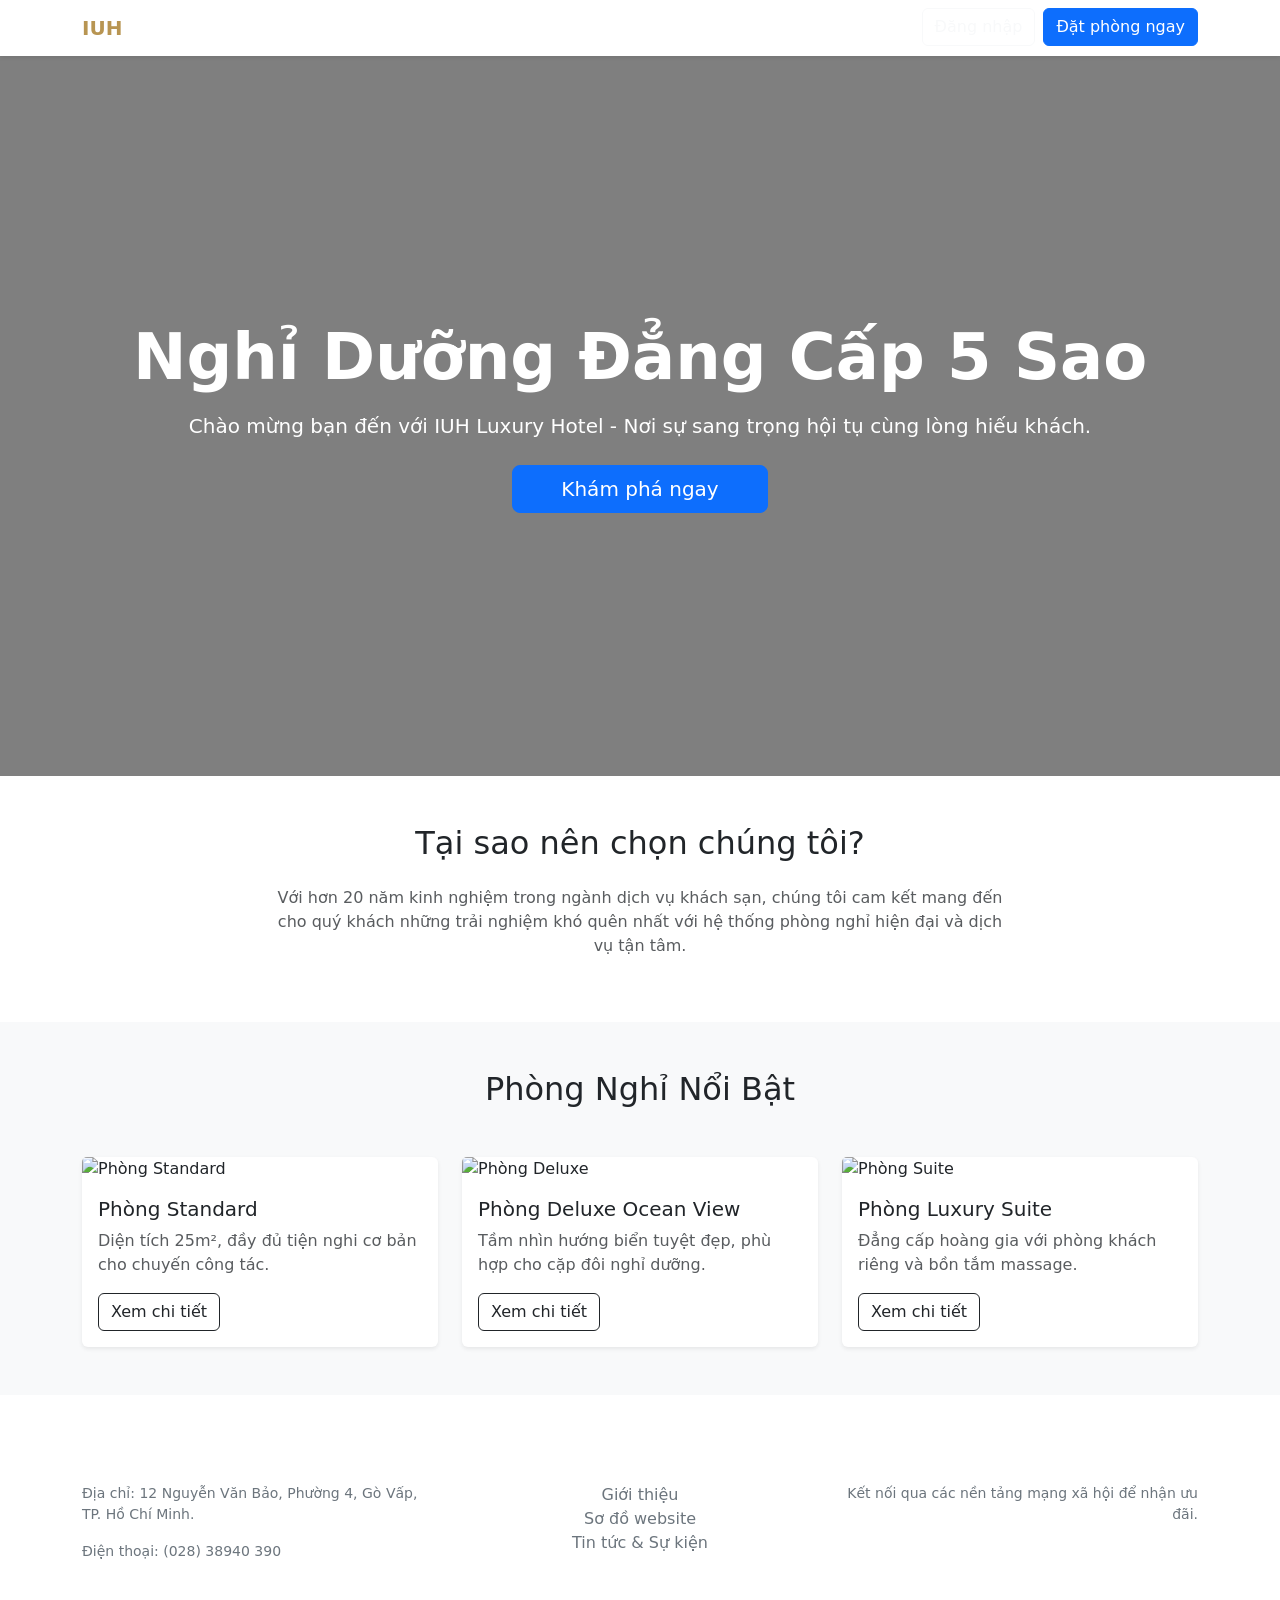
==== html/index.html @ 3d8f7a1f "Add files via upload" ====
<!DOCTYPE html>
<html lang="vi">
<head>
    <meta charset="UTF-8">
    <meta name="viewport" content="width=device-width, initial-scale=1.0">
    <meta name="description" content="Website giới thiệu khách sạn IUH Luxury - Trải nghiệm nghỉ dưỡng 5 sao">
    <meta name="author" content="Nhóm Sinh Viên IUH">
    <title>Trang chủ | Khách sạn IUH Luxury</title>

    <link rel="stylesheet" href="../css/bootstrap.min.css">
    <link rel="stylesheet" href="../css/style.css">
    
    <style>
        /* CSS bổ sung nhanh cho trang chủ */
        .hero-section {
            background: linear-gradient(rgba(0,0,0,0.5), rgba(0,0,0,0.5)), url('images/hero-bg.jpg');
            background-size: cover;
            background-position: center;
            height: 80vh;
            display: flex;
            align-items: center;
            justify-content: center;
            color: white;
            text-align: center;
        }
        .feature-icon {
            font-size: 3rem;
            color: var(--hotel-gold);
            margin-bottom: 1rem;
        }
    </style>
</head>
<body>

    <nav class="navbar navbar-expand-lg navbar-dark sticky-top shadow-sm">
        <div class="container">
            <a class="navbar-brand fw-bold" href="index.html">
                <span style="color: #b89552;">IUH</span> LUXURY
            </a>
            <button class="navbar-toggler" type="button" data-bs-toggle="collapse" data-bs-target="#mainMenu">
                <span class="navbar-toggler-icon"></span>
            </button>
            <div class="collapse navbar-collapse" id="mainMenu">
                <ul class="navbar-nav ms-auto">
                    <li class="nav-item"><a class="nav-link active" href="index.html">Trang chủ</a></li>
                    <li class="nav-item"><a class="nav-link" href="gioi-thieu.html">Giới thiệu</a></li>
                    <li class="nav-item dropdown">
                        <a class="nav-link dropdown-toggle" href="#" id="roomDropdown" data-bs-toggle="dropdown">Loại phòng</a>
                        <ul class="dropdown-menu">
                            <li><a class="dropdown-item" href="danh-sach-phong.html">Tất cả phòng</a></li>
                            <li><hr class="dropdown-divider"></li>
                            <li><a class="dropdown-item" href="chi-tiet-phong-standard.html">Phòng Standard</a></li>
                            <li><a class="dropdown-item" href="chi-tiet-phong-deluxe.html">Phòng Deluxe</a></li>
                        </ul>
                    </li>
                    <li class="nav-item"><a class="nav-link" href="co-so-vat-chat.html">Cơ sở vật chất</a></li>
                    <li class="nav-item"><a class="nav-link" href="sitemap.html">Sitemap</a></li>
                    <li class="nav-item ms-lg-3">
                        <a class="btn btn-outline-light" href="dang-nhap.html">Đăng nhập</a>
                    </li>
                    <li class="nav-item ms-lg-2">
                        <a class="btn btn-primary" href="dat-phong.html">Đặt phòng ngay</a>
                    </li>
                </ul>
            </div>
        </div>
    </nav>

    <header class="hero-section">
        <div class="container">
            <h1 class="display-3 fw-bold mb-3">Nghỉ Dưỡng Đẳng Cấp 5 Sao</h1>
            <p class="lead mb-4">Chào mừng bạn đến với IUH Luxury Hotel - Nơi sự sang trọng hội tụ cùng lòng hiếu khách.</p>
            <a href="danh-sach-phong.html" class="btn btn-primary btn-lg px-5">Khám phá ngay</a>
        </div>
    </header>

    <section class="py-5">
        <div class="container text-center">
            <div class="row justify-content-center">
                <div class="col-md-8">
                    <h2 class="mb-4">Tại sao nên chọn chúng tôi?</h2>
                    <p class="text-muted">Với hơn 20 năm kinh nghiệm trong ngành dịch vụ khách sạn, chúng tôi cam kết mang đến cho quý khách những trải nghiệm khó quên nhất với hệ thống phòng nghỉ hiện đại và dịch vụ tận tâm.</p>
                </div>
            </div>
        </div>
    </section>

    <section class="py-5 bg-light">
        <div class="container">
            <h2 class="text-center mb-5">Phòng Nghỉ Nổi Bật</h2>
            <div class="row g-4">
                <div class="col-md-4">
                    <div class="card h-100 border-0 shadow-sm">
                        <img src="images/room-1.jpg" class="card-img-top" alt="Phòng Standard">
                        <div class="card-body">
                            <h5 class="card-title">Phòng Standard</h5>
                            <p class="card-text text-muted">Diện tích 25m², đầy đủ tiện nghi cơ bản cho chuyến công tác.</p>
                            <a href="chi-tiet-phong-standard.html" class="btn btn-outline-dark">Xem chi tiết</a>
                        </div>
                    </div>
                </div>
                <div class="col-md-4">
                    <div class="card h-100 border-0 shadow-sm">
                        <img src="images/room-2.jpg" class="card-img-top" alt="Phòng Deluxe">
                        <div class="card-body">
                            <h5 class="card-title">Phòng Deluxe Ocean View</h5>
                            <p class="card-text text-muted">Tầm nhìn hướng biển tuyệt đẹp, phù hợp cho cặp đôi nghỉ dưỡng.</p>
                            <a href="chi-tiet-phong-deluxe.html" class="btn btn-outline-dark">Xem chi tiết</a>
                        </div>
                    </div>
                </div>
                <div class="col-md-4">
                    <div class="card h-100 border-0 shadow-sm">
                        <img src="images/room-3.jpg" class="card-img-top" alt="Phòng Suite">
                        <div class="card-body">
                            <h5 class="card-title">Phòng Luxury Suite</h5>
                            <p class="card-text text-muted">Đẳng cấp hoàng gia với phòng khách riêng và bồn tắm massage.</p>
                            <a href="#" class="btn btn-outline-dark">Xem chi tiết</a>
                        </div>
                    </div>
                </div>
            </div>
        </div>
    </section>

    <footer class="text-white py-5">
        <div class="container">
            <div class="row">
                <div class="col-md-4 mb-4">
                    <h5 class="mb-3">IUH LUXURY HOTEL</h5>
                    <p class="small text-secondary">Địa chỉ: 12 Nguyễn Văn Bảo, Phường 4, Gò Vấp, TP. Hồ Chí Minh.</p>
                    <p class="small text-secondary">Điện thoại: (028) 38940 390</p>
                </div>
                <div class="col-md-4 mb-4 text-center">
                    <h5 class="mb-3">Liên kết nhanh</h5>
                    <ul class="list-unstyled">
                        <li><a href="gioi-thieu.html" class="text-secondary text-decoration-none">Giới thiệu</a></li>
                        <li><a href="sitemap.html" class="text-secondary text-decoration-none">Sơ đồ website</a></li>
                        <li><a href="tin-tuc.html" class="text-secondary text-decoration-none">Tin tức & Sự kiện</a></li>
                    </ul>
                </div>
                <div class="col-md-4 mb-4 text-end">
                    <h5 class="mb-3">Theo dõi chúng tôi</h5>
                    <p class="small text-secondary">Kết nối qua các nền tảng mạng xã hội để nhận ưu đãi.</p>
                </div>
            </div>
            <hr class="bg-secondary">
            <div class="text-center mt-3">
                <p class="small mb-0">&copy; 2026 - Nhóm sinh viên thực hiện - Bài tập lớn Lập trình Web - IUH</p>
            </div>
        </div>
    </footer>

    <script src="../js/jquery.min.js"></script>
    <script src="../js/bootstrap.bundle.min.js"></script>
    <script src="../js/main.js"></script>
</body>
</html>
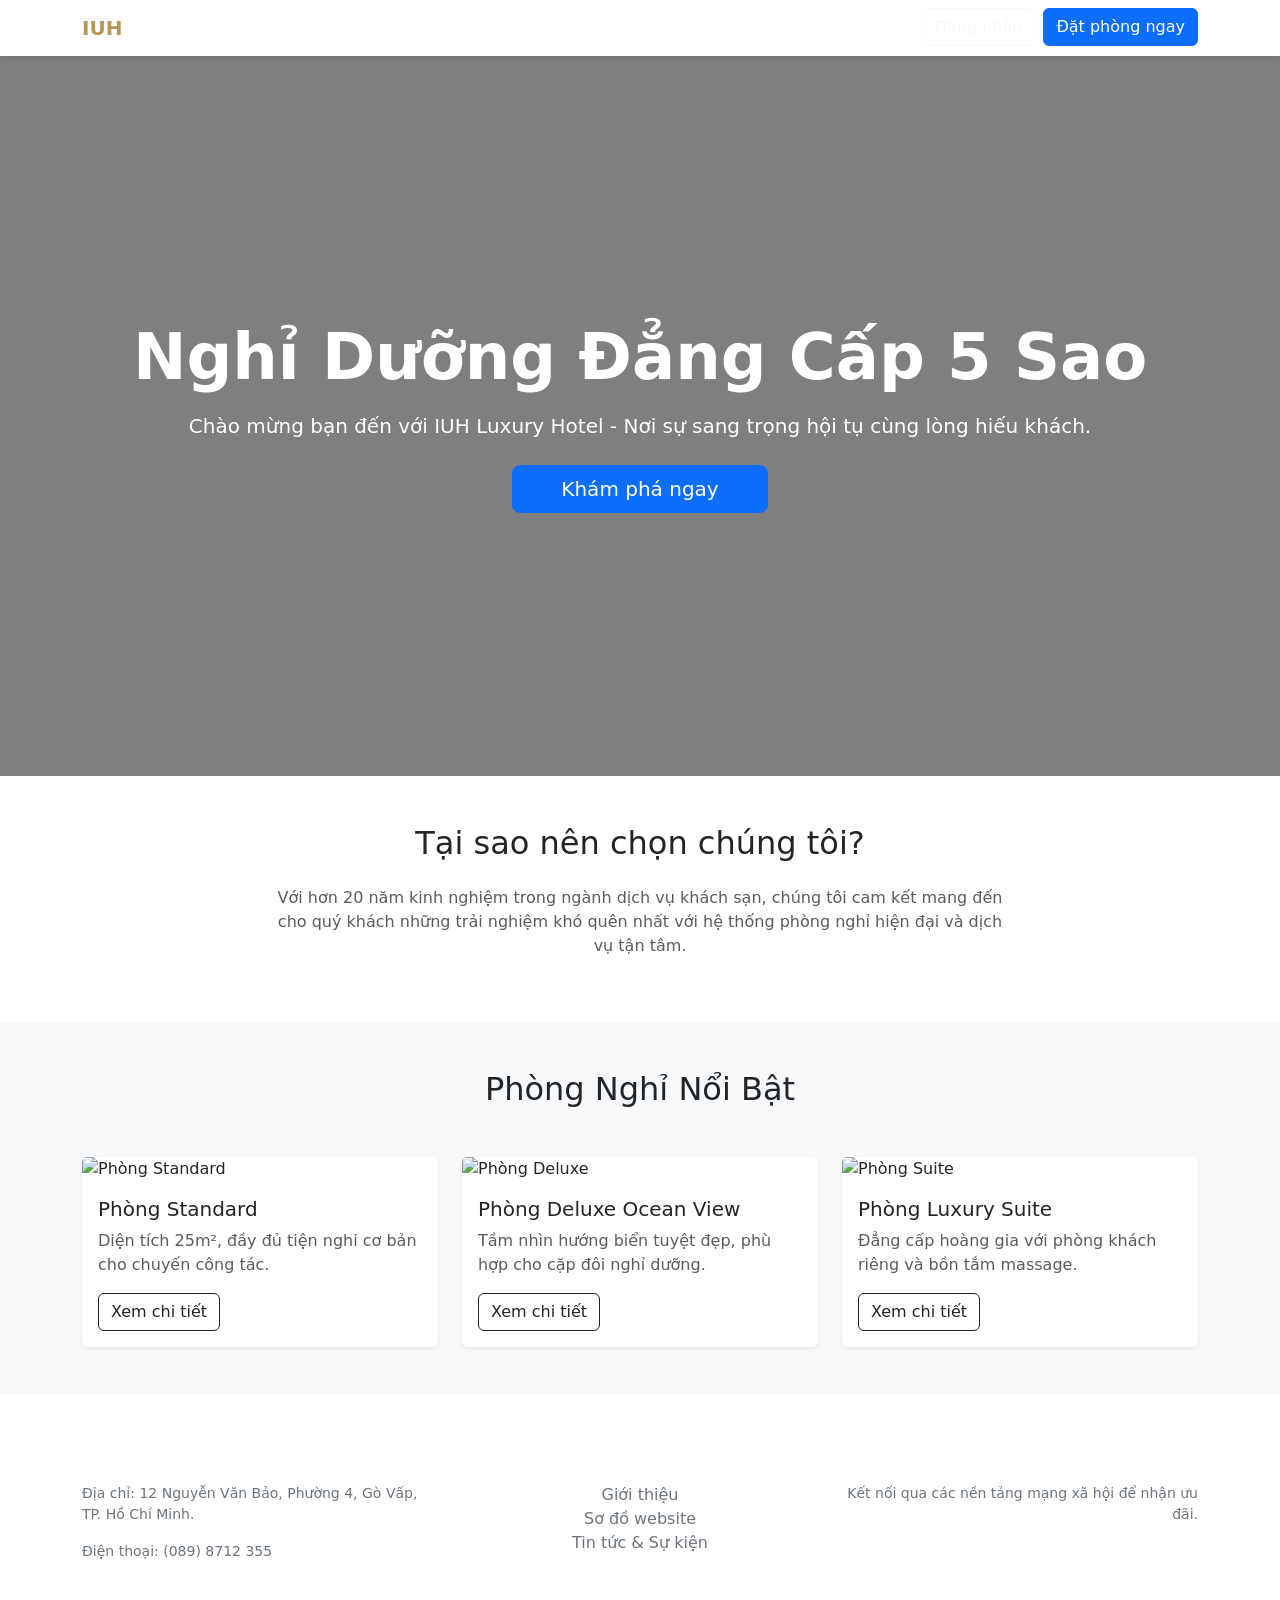
==== commit c8189b86: "fix" ====
--- a/html/index.html
+++ b/html/index.html
@@ -11,7 +11,7 @@
     <link rel="stylesheet" href="../css/style.css">
     
     <style>
-        /* CSS bổ sung nhanh cho trang chủ */
+        
         .hero-section {
             background: linear-gradient(rgba(0,0,0,0.5), rgba(0,0,0,0.5)), url('images/hero-bg.jpg');
             background-size: cover;
@@ -129,7 +129,7 @@
                 <div class="col-md-4 mb-4">
                     <h5 class="mb-3">IUH LUXURY HOTEL</h5>
                     <p class="small text-secondary">Địa chỉ: 12 Nguyễn Văn Bảo, Phường 4, Gò Vấp, TP. Hồ Chí Minh.</p>
-                    <p class="small text-secondary">Điện thoại: (028) 38940 390</p>
+                    <p class="small text-secondary">Điện thoại: (089) 8712 355</p>
                 </div>
                 <div class="col-md-4 mb-4 text-center">
                     <h5 class="mb-3">Liên kết nhanh</h5>
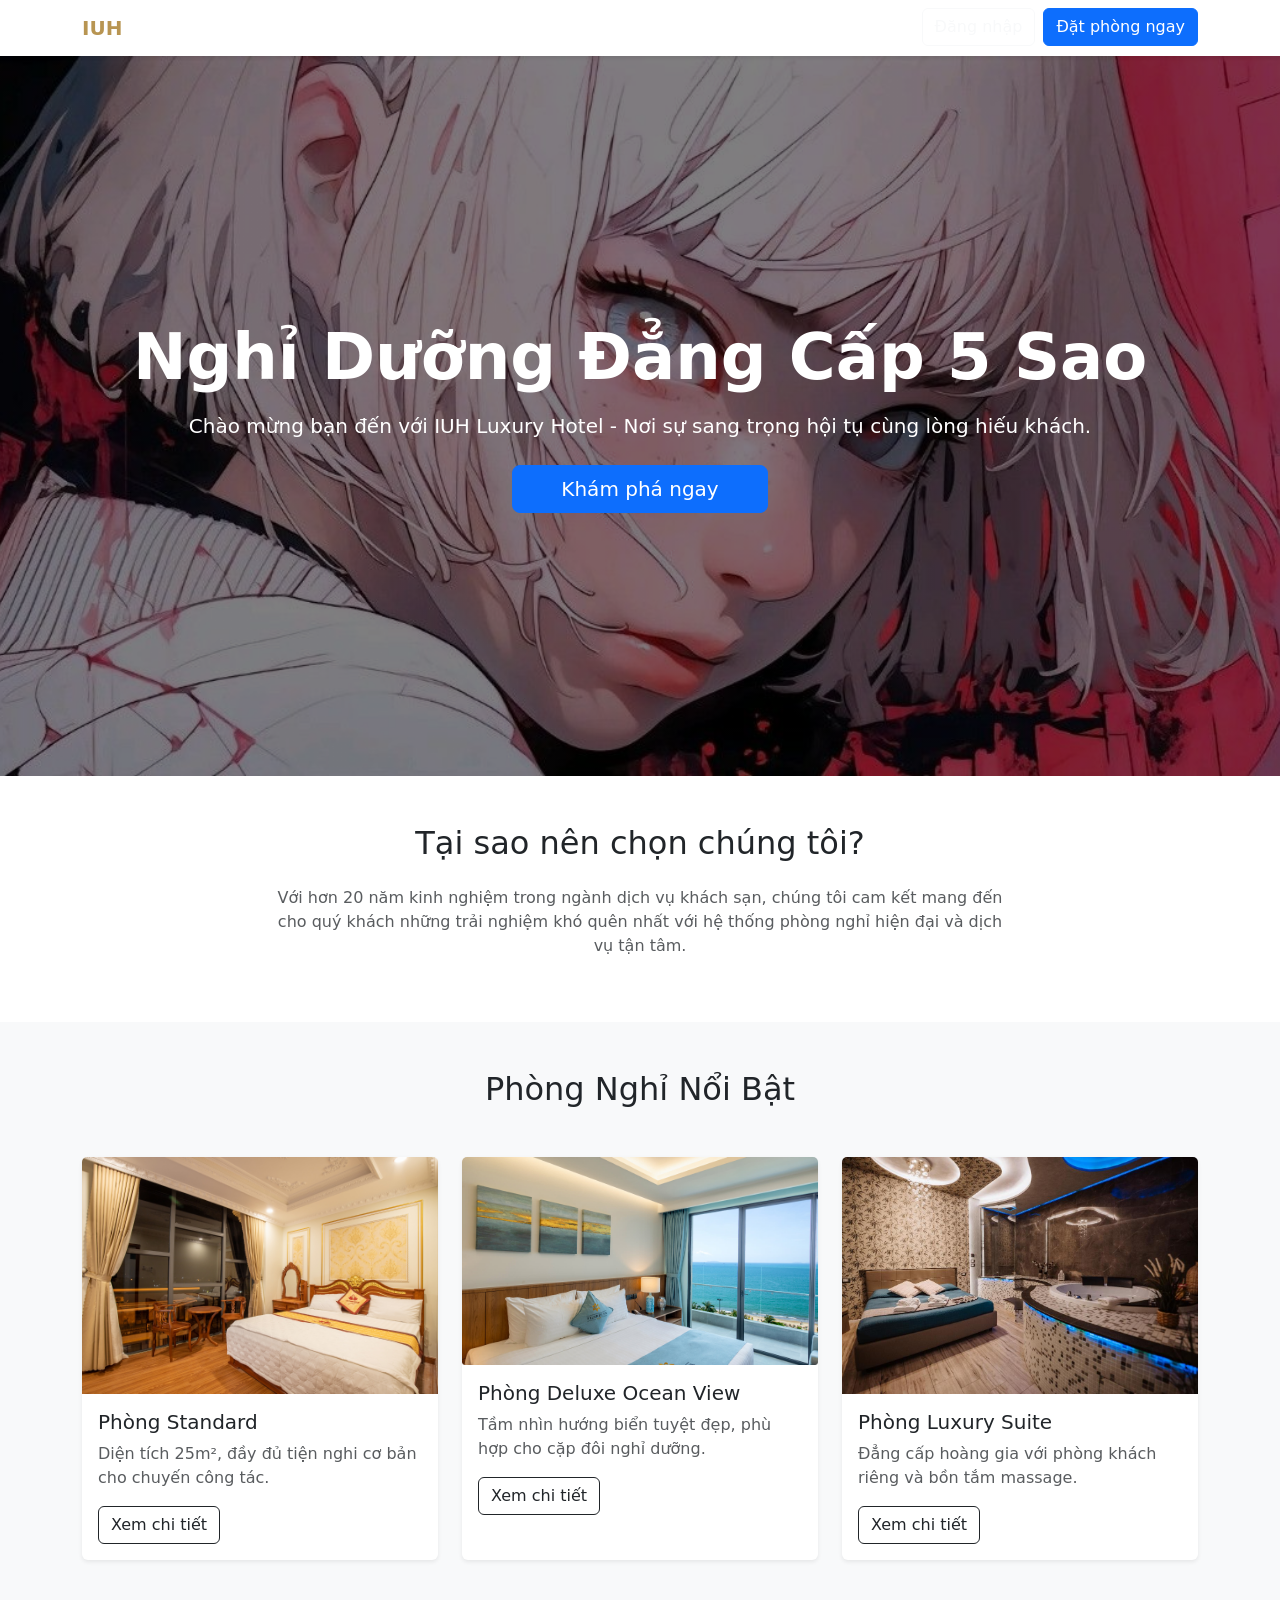
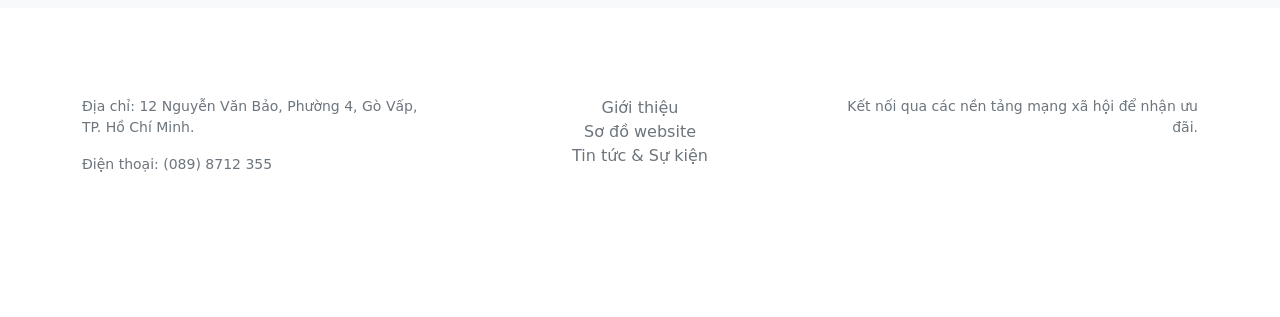
==== commit 0d4ff1cc: "fix" ====
--- a/html/index.html
+++ b/html/index.html
@@ -8,19 +8,19 @@
     <title>Trang chủ | Khách sạn IUH Luxury</title>
 
     <link rel="stylesheet" href="../css/bootstrap.min.css">
-    <link rel="stylesheet" href="../css/style.css">
+    <!-- <link rel="stylesheet" href="../css/style.css"> -->
     
     <style>
         
         .hero-section {
-            background: linear-gradient(rgba(0,0,0,0.5), rgba(0,0,0,0.5)), url('images/hero-bg.jpg');
+            background: linear-gradient(rgba(0,0,0,0.5), rgba(0,0,0,0.5)), url('../images/hero-bg.jpg');
             background-size: cover;
             background-position: center;
             height: 80vh;
             display: flex;
             align-items: center;
             justify-content: center;
-            color: white;
+            color: rgb(255, 255, 255);
             text-align: center;
         }
         .feature-icon {
@@ -32,7 +32,10 @@
 </head>
 <body>
 
-    <nav class="navbar navbar-expand-lg navbar-dark sticky-top shadow-sm">
+    <!-- <nav class="navbar navbar-expand navbar-dark sticky-top shadow-sm"> -->
+    <!-- <nav class="navbar navbar-expand navbar-dark sticky-top shadow-sm" style="background-color: #45b2ff;"> -->
+    <nav class="navbar navbar-expand-lg navbar-dark sticky-top shadow-sm">   
+
         <div class="container">
             <a class="navbar-brand fw-bold" href="index.html">
                 <span style="color: #b89552;">IUH</span> LUXURY
@@ -91,7 +94,7 @@
             <div class="row g-4">
                 <div class="col-md-4">
                     <div class="card h-100 border-0 shadow-sm">
-                        <img src="images/room-1.jpg" class="card-img-top" alt="Phòng Standard">
+                        <img src="../images/room-1.jpg" class="card-img-top" alt="Phòng Standard">
                         <div class="card-body">
                             <h5 class="card-title">Phòng Standard</h5>
                             <p class="card-text text-muted">Diện tích 25m², đầy đủ tiện nghi cơ bản cho chuyến công tác.</p>
@@ -101,7 +104,7 @@
                 </div>
                 <div class="col-md-4">
                     <div class="card h-100 border-0 shadow-sm">
-                        <img src="images/room-2.jpg" class="card-img-top" alt="Phòng Deluxe">
+                        <img src="../images/room-2.jpg" class="card-img-top" alt="Phòng Deluxe">
                         <div class="card-body">
                             <h5 class="card-title">Phòng Deluxe Ocean View</h5>
                             <p class="card-text text-muted">Tầm nhìn hướng biển tuyệt đẹp, phù hợp cho cặp đôi nghỉ dưỡng.</p>
@@ -111,7 +114,7 @@
                 </div>
                 <div class="col-md-4">
                     <div class="card h-100 border-0 shadow-sm">
-                        <img src="images/room-3.jpg" class="card-img-top" alt="Phòng Suite">
+                        <img src="../images/room-3.jpg" class="card-img-top" alt="Phòng Suite">
                         <div class="card-body">
                             <h5 class="card-title">Phòng Luxury Suite</h5>
                             <p class="card-text text-muted">Đẳng cấp hoàng gia với phòng khách riêng và bồn tắm massage.</p>
--- a/css/style.css
+++ b/css/style.css
@@ -0,0 +1,134 @@
+:root {
+    --hotel-gold: #3d91ff;      
+    --hotel-gold-hover: #3d91ff; 
+    --hotel-dark: #173a5a;       
+    --hotel-bg-light: #f8f9fa;   
+}
+
+/* 2. THIẾT LẬP CHUNG (Cơ bản) */
+body {
+    font-family: 'Segoe UI', Tahoma, Geneva, Verdana, sans-serif;
+    background-color: var(--hotel-bg-light);
+    color: #333;
+}
+
+
+.text-justify {
+    text-align: justify;
+}
+
+/* 3. THANH ĐIỀU HƯỚNG (HEADER / NAVBAR) */
+.navbar {
+    background-color: var(--hotel-dark) !important;
+    border-bottom: 3px solid var(--hotel-gold); 
+
+.navbar-brand {
+    letter-spacing: 1px;
+}
+
+.nav-link {
+    font-weight: 500;
+    text-transform: uppercase;
+    font-size: 0.9rem;
+    letter-spacing: 0.5px;
+    transition: color 0.3s ease;
+}
+
+
+.navbar-dark .navbar-nav .nav-link:hover,
+.navbar-dark .navbar-nav .nav-link.active {
+    color: var(--hotel-gold) !important;
+}
+
+
+.btn-primary {
+    background-color: var(--hotel-gold) !important;
+    border-color: var(--hotel-gold) !important;
+    color: #fff !important;
+    transition: all 0.3s ease;
+}
+
+.btn-primary:hover, .btn-primary:focus {
+    background-color: var(--hotel-gold-hover) !important;
+    border-color: var(--hotel-gold-hover) !important;
+    transform: translateY(-2px); /* Hiệu ứng nảy lên nhẹ */
+    box-shadow: 0 4px 8px rgba(184, 149, 82, 0.4) !important;
+}
+
+
+.btn-outline-dark {
+    border-color: var(--hotel-dark);
+    color: var(--hotel-dark);
+}
+
+.btn-outline-dark:hover {
+    background-color: var(--hotel-dark);
+    color: #fff;
+}
+
+
+.card {
+    border-radius: 8px;
+    overflow: hidden; 
+    transition: all 0.3s ease;
+}
+
+.card:hover, .news-card:hover {
+    box-shadow: 0 15px 30px rgba(0,0,0,0.1) !important;
+    transform: translateY(-8px);
+    cursor: pointer;
+}
+
+.facility-img {
+    transition: transform 0.4s ease;
+    border-radius: 8px;
+}
+
+.facility-img:hover {
+    transform: scale(1.03);
+}
+
+.pagination .page-link {
+    color: var(--hotel-dark);
+    border: 1px solid #dee2e6;
+}
+
+.pagination .page-item.active .page-link {
+    background-color: var(--hotel-gold);
+    border-color: var(--hotel-gold);
+    color: #fff;
+}
+
+.pagination .page-link:hover {
+    background-color: var(--hotel-gold-hover);
+    color: #fff;
+}
+
+/* 7. CHÂN TRANG (FOOTER) */
+footer {
+    background-color: var(--hotel-dark);
+    color: #d1d1d1;
+    border-top: 4px solid var(--hotel-gold);
+}
+
+footer a {
+    transition: color 0.3s ease;
+}
+
+footer a:hover {
+    color: var(--hotel-gold) !important;
+    text-decoration: underline !important;
+}
+
+/* 8. TÙY CHỈNH RESPONSIVE (Dành cho điện thoại di động) */
+@media (max-width: 768px) {
+    .display-3, .display-4 {
+        font-size: 2.5rem; 
+    }
+    .hero-section {
+        height: 60vh !important; 
+    }
+    .card:hover {
+        transform: none; 
+    }
+}
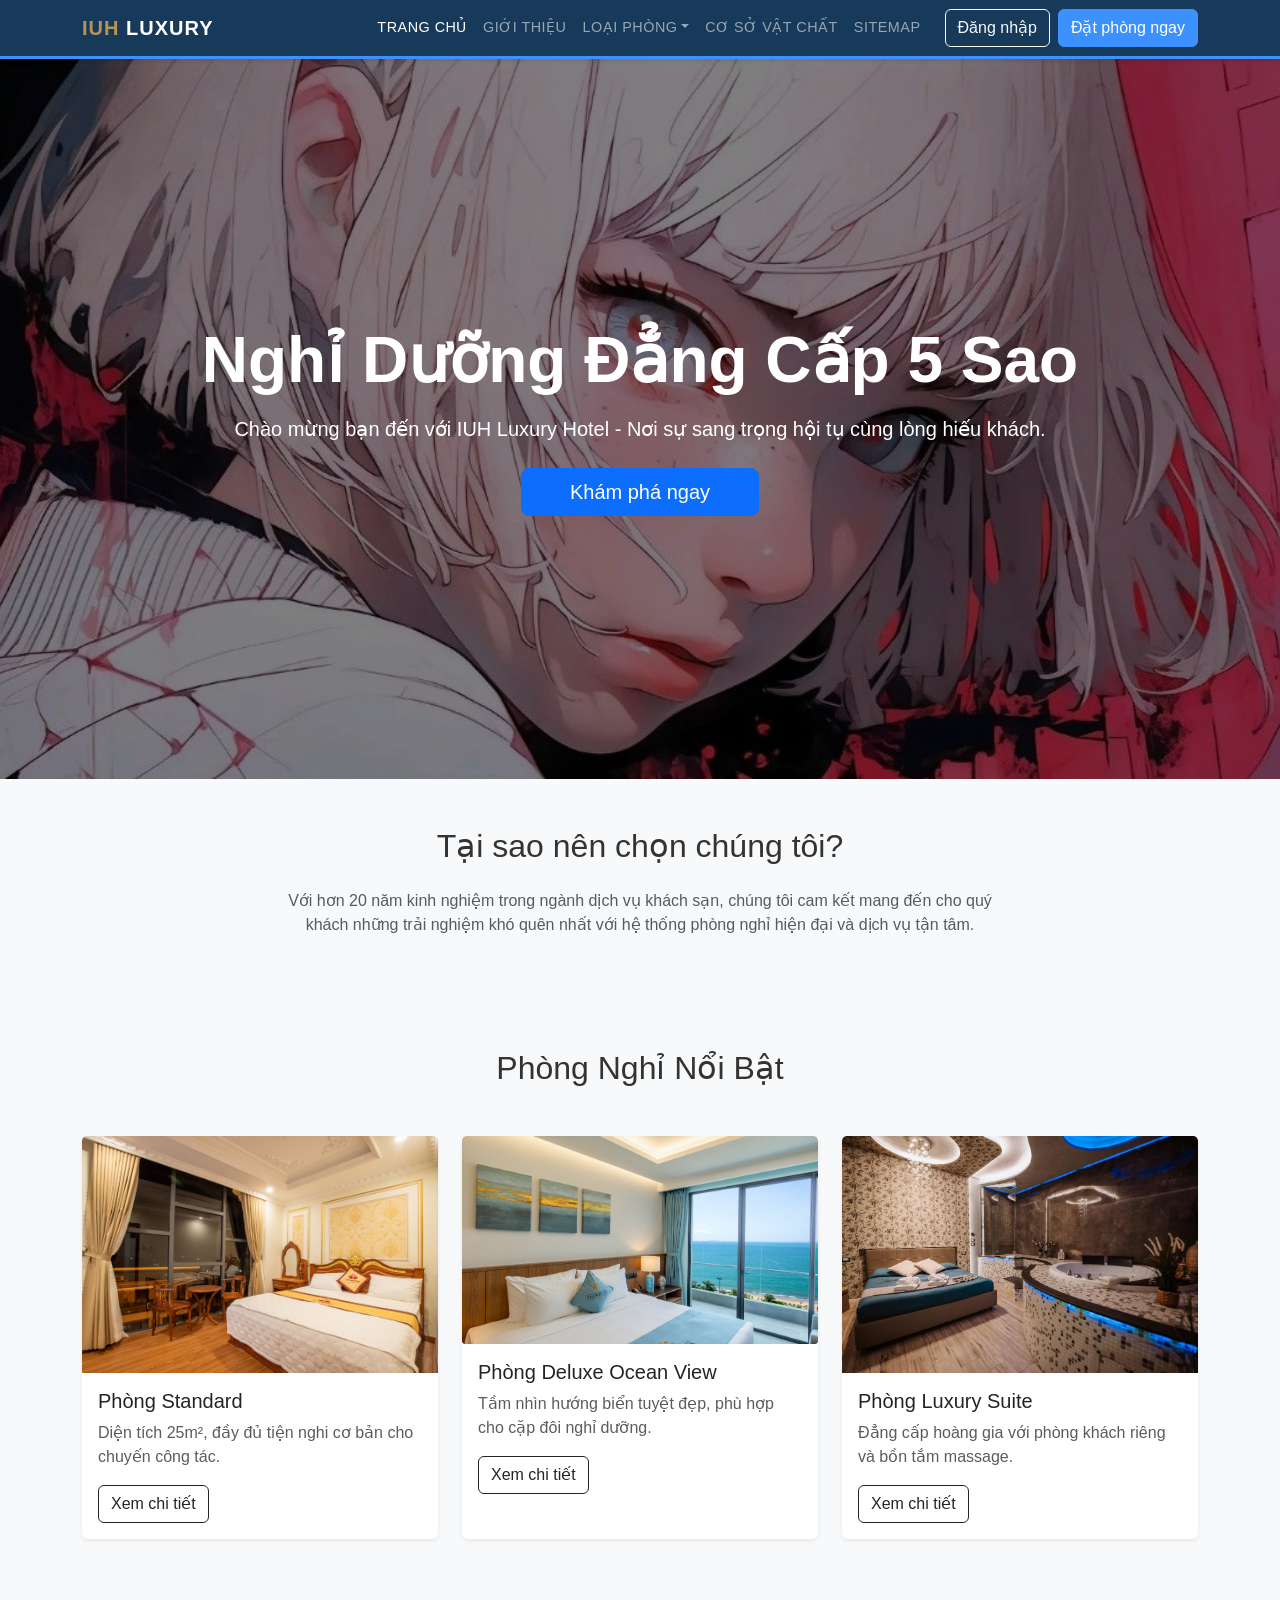
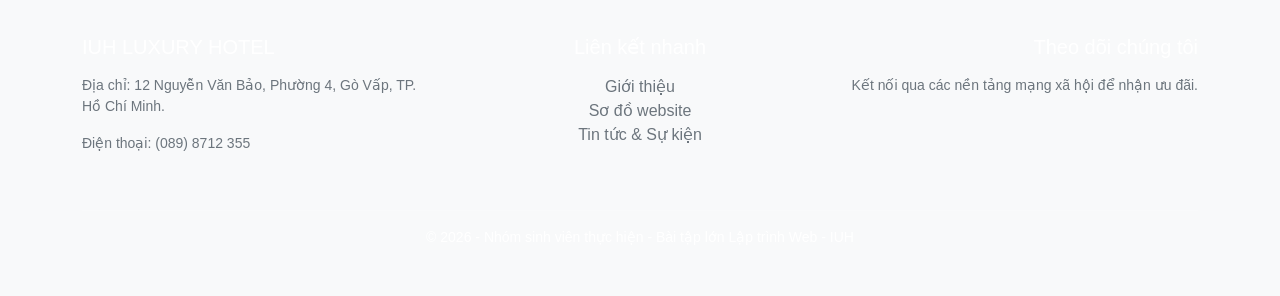
==== commit 646fe8f7: "fix" ====
--- a/html/index.html
+++ b/html/index.html
@@ -8,7 +8,7 @@
     <title>Trang chủ | Khách sạn IUH Luxury</title>
 
     <link rel="stylesheet" href="../css/bootstrap.min.css">
-    <!-- <link rel="stylesheet" href="../css/style.css"> -->
+    <link rel="stylesheet" href="../css/style.css">
     
     <style>
         
@@ -32,9 +32,8 @@
 </head>
 <body>
 
-    <!-- <nav class="navbar navbar-expand navbar-dark sticky-top shadow-sm"> -->
-    <!-- <nav class="navbar navbar-expand navbar-dark sticky-top shadow-sm" style="background-color: #45b2ff;"> -->
-    <nav class="navbar navbar-expand-lg navbar-dark sticky-top shadow-sm">   
+    <!-- <nav class="navbar navbar-expand-lg navbar-dark sticky-top shadow-sm">    -->
+    <nav class="navbar navbar-expand navbar-dark sticky-top shadow-sm" style="background-color: #45b2ff;">
 
         <div class="container">
             <a class="navbar-brand fw-bold" href="index.html">
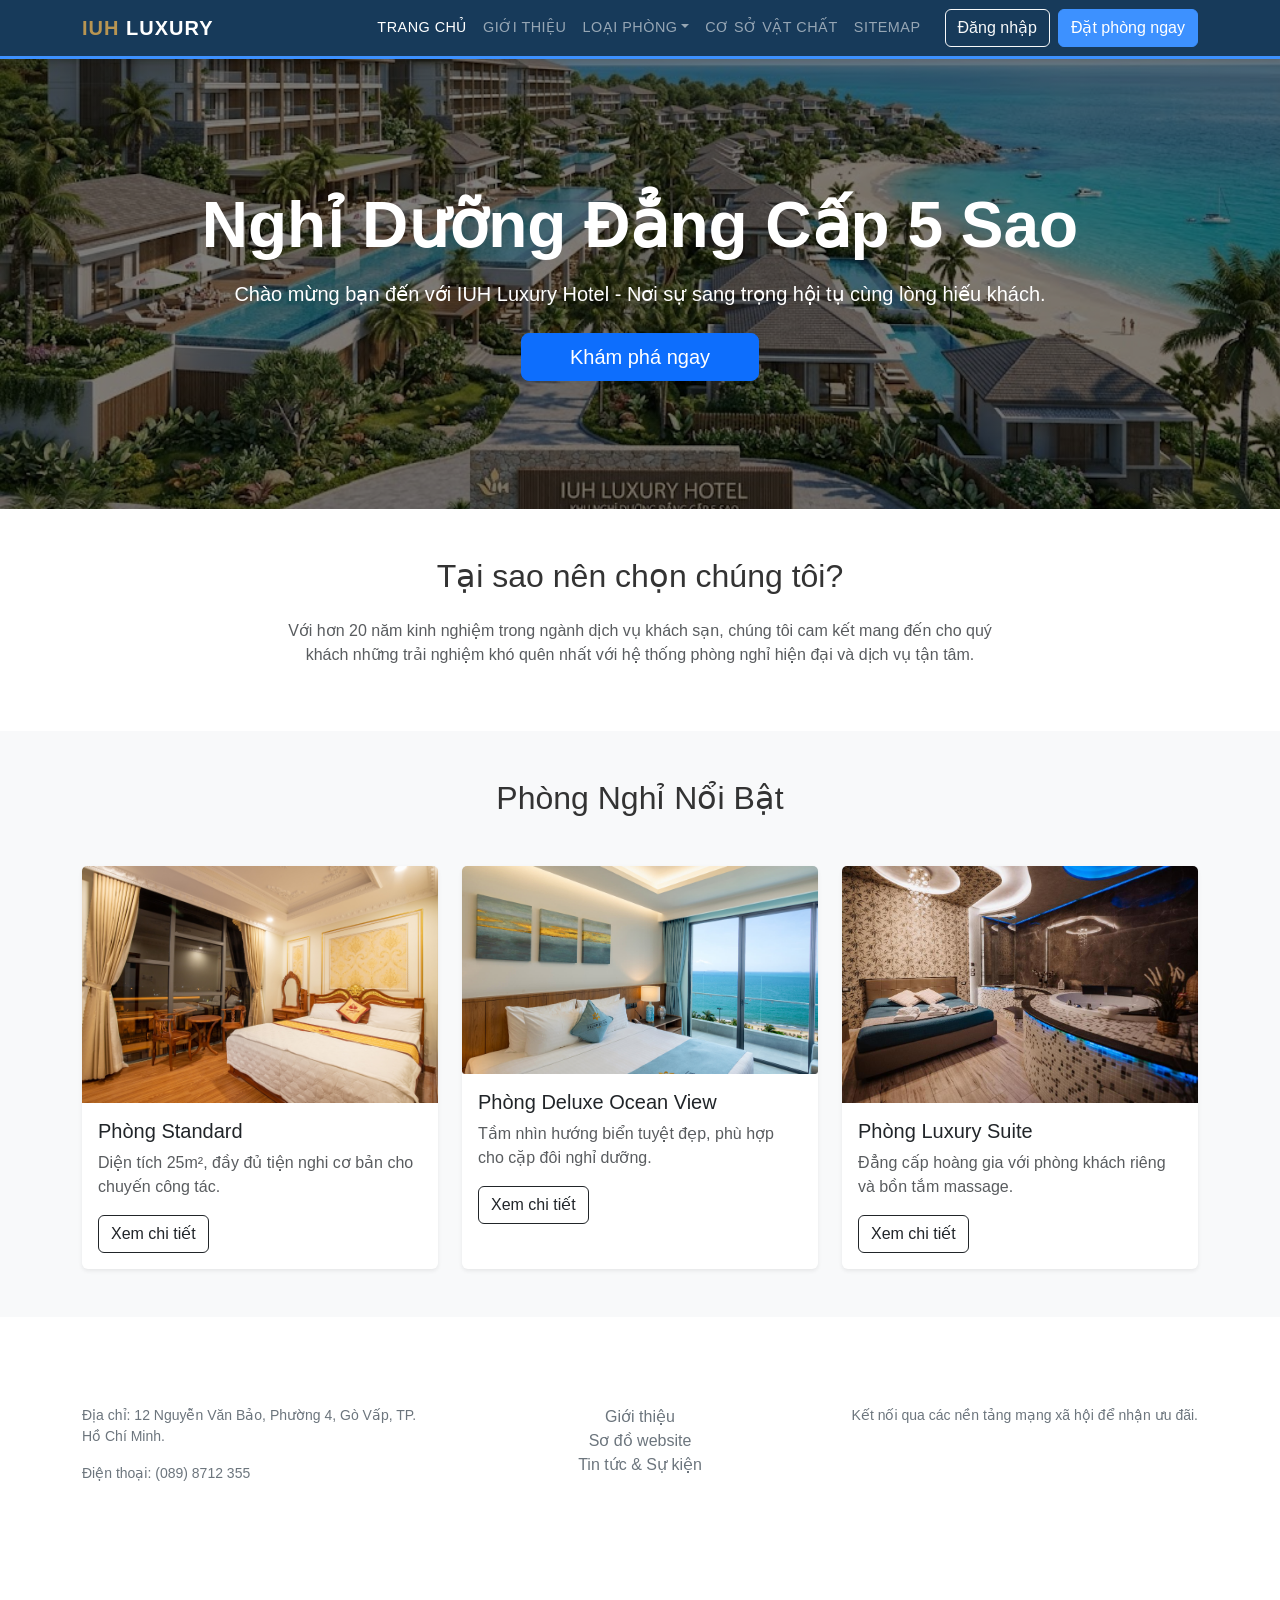
==== commit 524e8f87: "fix" ====
--- a/html/index.html
+++ b/html/index.html
@@ -16,7 +16,7 @@
             background: linear-gradient(rgba(0,0,0,0.5), rgba(0,0,0,0.5)), url('../images/hero-bg.jpg');
             background-size: cover;
             background-position: center;
-            height: 80vh;
+            height: 50vh;
             display: flex;
             align-items: center;
             justify-content: center;
--- a/css/style.css
+++ b/css/style.css
@@ -2,7 +2,7 @@
     --hotel-gold: #3d91ff;      
     --hotel-gold-hover: #3d91ff; 
     --hotel-dark: #173a5a;       
-    --hotel-bg-light: #f8f9fa;   
+    --hotel-bg-light: #ffffff;   
 }
 
 /* 2. THIẾT LẬP CHUNG (Cơ bản) */
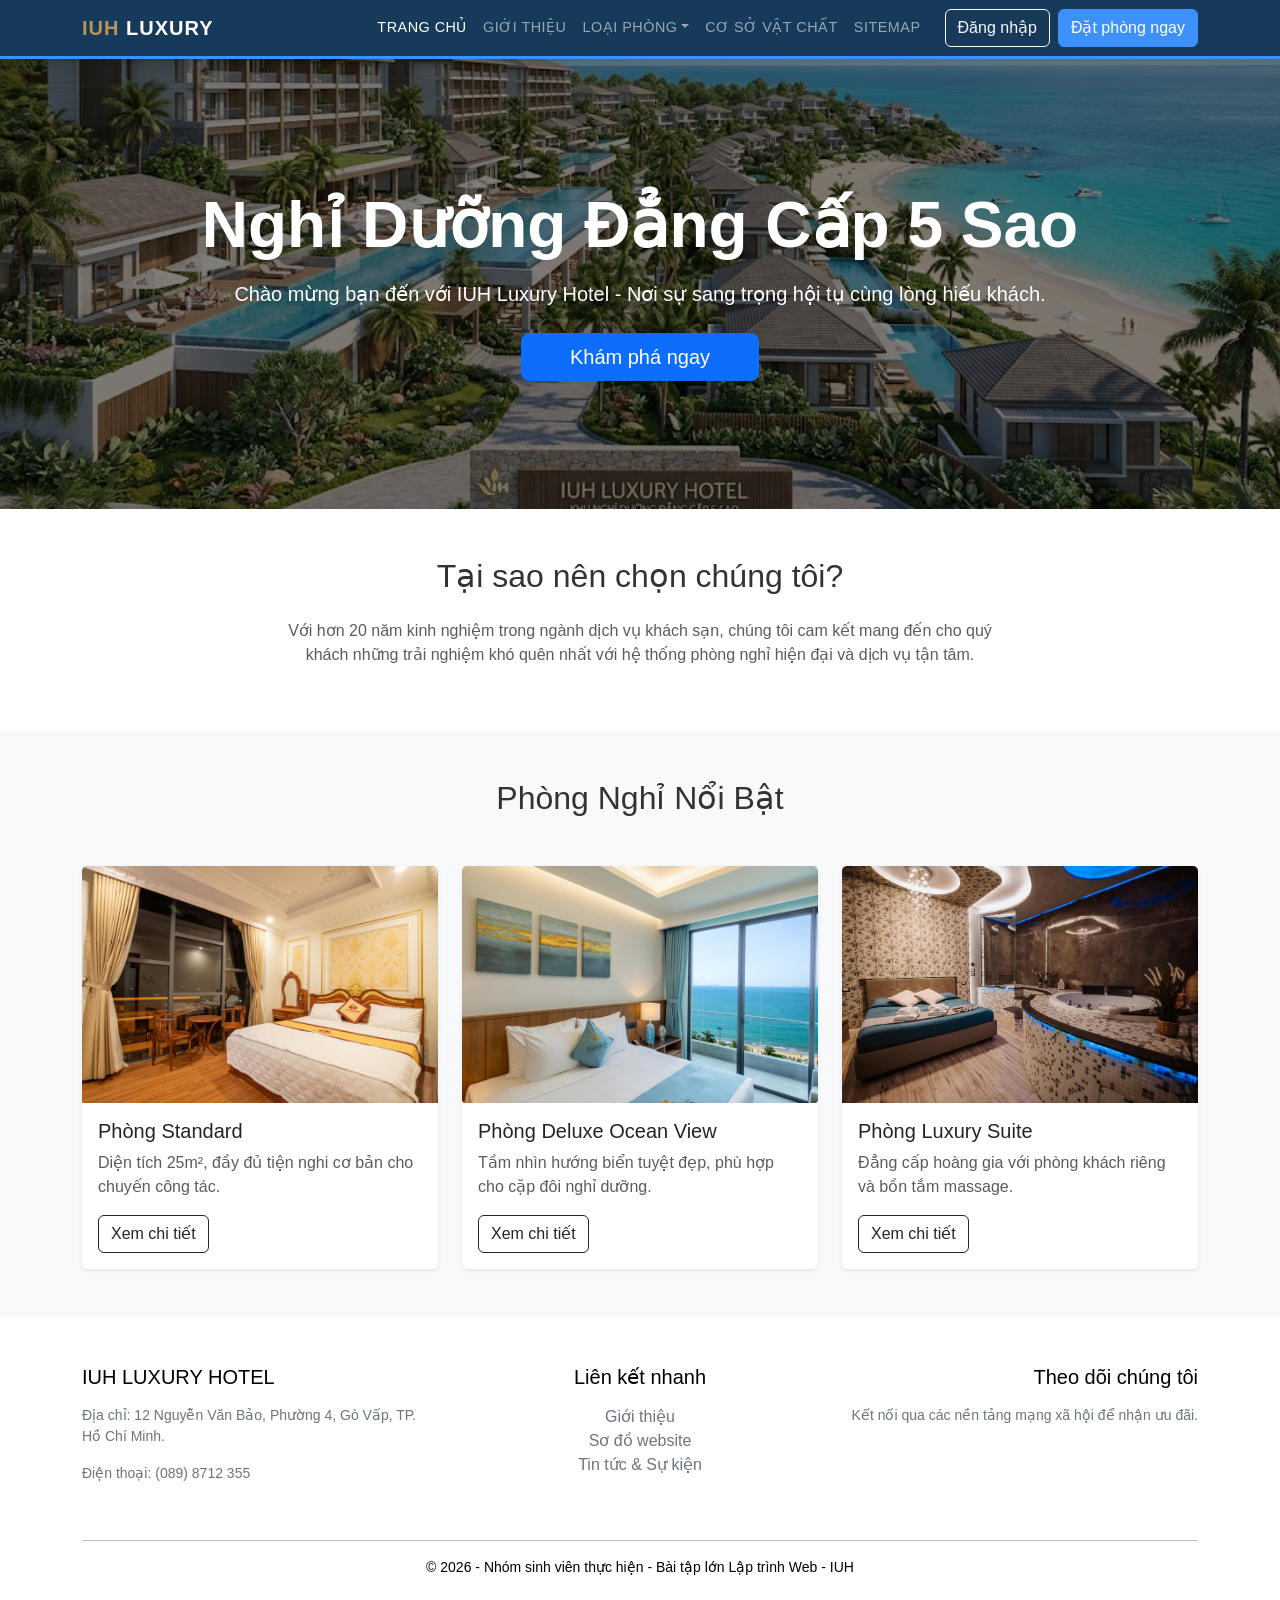
==== commit 7f927c32: "fix Co-authored-by: wuyni-12 <wuyni-12@users.noreply.github.com>" ====
--- a/html/index.html
+++ b/html/index.html
@@ -53,6 +53,8 @@
                             <li><hr class="dropdown-divider"></li>
                             <li><a class="dropdown-item" href="chi-tiet-phong-standard.html">Phòng Standard</a></li>
                             <li><a class="dropdown-item" href="chi-tiet-phong-deluxe.html">Phòng Deluxe</a></li>
+                            <li><a class="dropdown-item" href="chi-tiet-phong-superior.html">Phòng Superior</a></li>
+                            <li><a class="dropdown-item" href="chi-tiet-phong-suite.html">Phòng Suite</a></li>
                         </ul>
                     </li>
                     <li class="nav-item"><a class="nav-link" href="co-so-vat-chat.html">Cơ sở vật chất</a></li>
@@ -125,11 +127,11 @@
         </div>
     </section>
 
-    <footer class="text-white py-5">
+    <footer class="text-black py-5">
         <div class="container">
             <div class="row">
                 <div class="col-md-4 mb-4">
-                    <h5 class="mb-3">IUH LUXURY HOTEL</h5>
+                    <h5 class="text-black mb-3">IUH LUXURY HOTEL</h5>
                     <p class="small text-secondary">Địa chỉ: 12 Nguyễn Văn Bảo, Phường 4, Gò Vấp, TP. Hồ Chí Minh.</p>
                     <p class="small text-secondary">Điện thoại: (089) 8712 355</p>
                 </div>
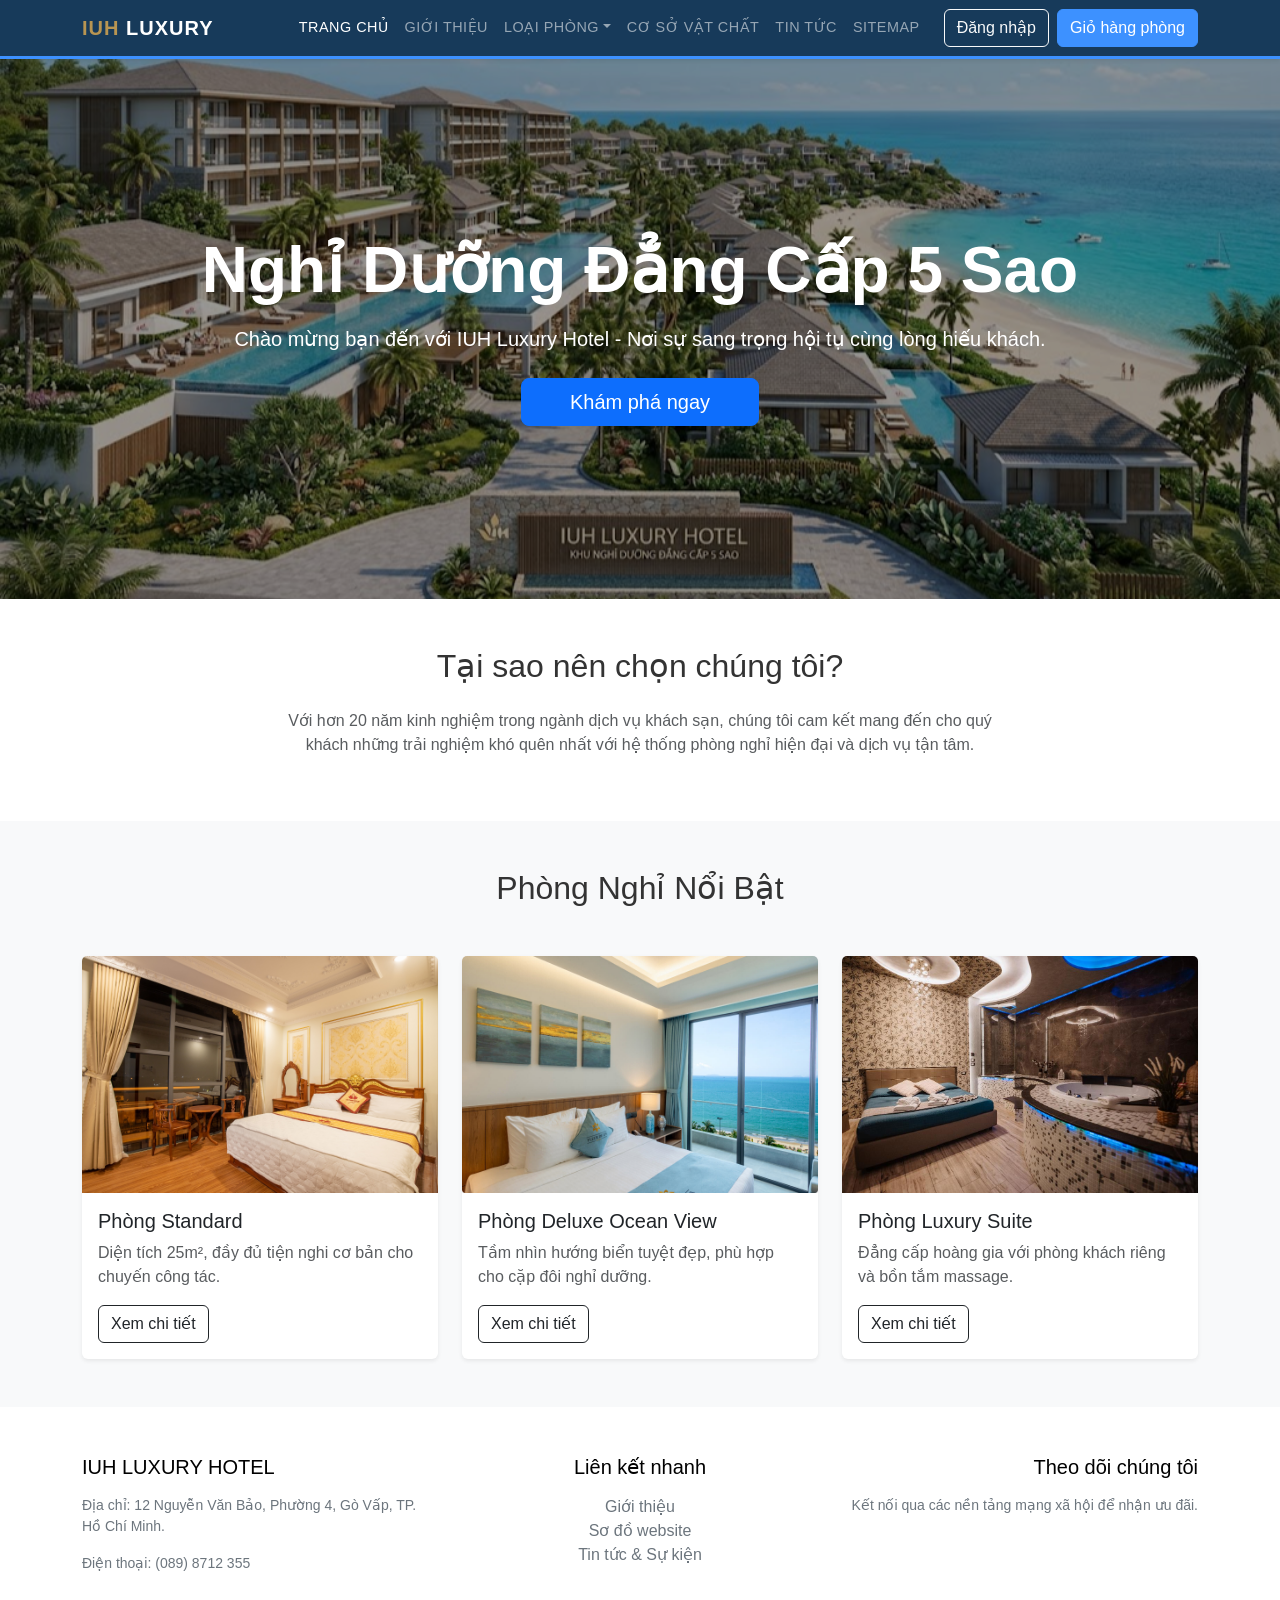
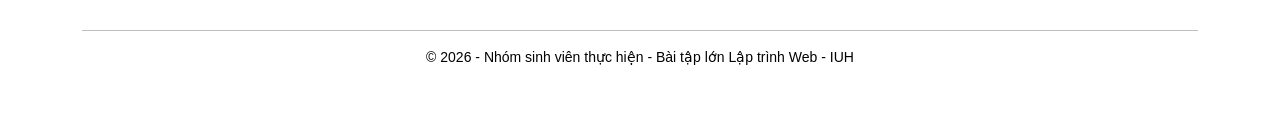
==== commit aa6a056c: "Co-authored-by: HyuThanks <HyuThanks@users.noreply.github.com> Co-authored-by: wuyni-12 <wuyni-12@us" ====
--- a/html/index.html
+++ b/html/index.html
@@ -1,5 +1,6 @@
 <!DOCTYPE html>
 <html lang="vi">
+
 <head>
     <meta charset="UTF-8">
     <meta name="viewport" content="width=device-width, initial-scale=1.0">
@@ -9,20 +10,28 @@
 
     <link rel="stylesheet" href="../css/bootstrap.min.css">
     <link rel="stylesheet" href="../css/style.css">
-    
+
     <style>
-        
         .hero-section {
-            background: linear-gradient(rgba(0,0,0,0.5), rgba(0,0,0,0.5)), url('../images/hero-bg.jpg');
-            background-size: cover;
-            background-position: center;
-            height: 50vh;
+            height: 60vh;
             display: flex;
             align-items: center;
             justify-content: center;
             color: rgb(255, 255, 255);
             text-align: center;
+            position: absolute;
+            top: 0;
+            left: 0;
+            width: 100%;
+            z-index: 2;
+            background: rgba(0, 0, 0, 0.4);
         }
+
+        .carousel-item img {
+            height: 60vh;
+            object-fit: cover;
+        }
+
         .feature-icon {
             font-size: 3rem;
             color: var(--hotel-gold);
@@ -30,6 +39,7 @@
         }
     </style>
 </head>
+
 <body>
 
     <!-- <nav class="navbar navbar-expand-lg navbar-dark sticky-top shadow-sm">    -->
@@ -47,10 +57,13 @@
                     <li class="nav-item"><a class="nav-link active" href="index.html">Trang chủ</a></li>
                     <li class="nav-item"><a class="nav-link" href="gioi-thieu.html">Giới thiệu</a></li>
                     <li class="nav-item dropdown">
-                        <a class="nav-link dropdown-toggle" href="#" id="roomDropdown" data-bs-toggle="dropdown">Loại phòng</a>
+                        <a class="nav-link dropdown-toggle" href="#" id="roomDropdown" data-bs-toggle="dropdown">Loại
+                            phòng</a>
                         <ul class="dropdown-menu">
                             <li><a class="dropdown-item" href="danh-sach-phong.html">Tất cả phòng</a></li>
-                            <li><hr class="dropdown-divider"></li>
+                            <li>
+                                <hr class="dropdown-divider">
+                            </li>
                             <li><a class="dropdown-item" href="chi-tiet-phong-standard.html">Phòng Standard</a></li>
                             <li><a class="dropdown-item" href="chi-tiet-phong-deluxe.html">Phòng Deluxe</a></li>
                             <li><a class="dropdown-item" href="chi-tiet-phong-superior.html">Phòng Superior</a></li>
@@ -58,23 +71,49 @@
                         </ul>
                     </li>
                     <li class="nav-item"><a class="nav-link" href="co-so-vat-chat.html">Cơ sở vật chất</a></li>
+                    <li class="nav-item"><a class="nav-link" href="tin-tuc.html">Tin tức</a></li>
                     <li class="nav-item"><a class="nav-link" href="sitemap.html">Sitemap</a></li>
                     <li class="nav-item ms-lg-3">
                         <a class="btn btn-outline-light" href="dang-nhap.html">Đăng nhập</a>
                     </li>
                     <li class="nav-item ms-lg-2">
-                        <a class="btn btn-primary" href="dat-phong.html">Đặt phòng ngay</a>
+                        <a class="btn btn-primary" href="dat-phong.html">Giỏ hàng phòng</a>
                     </li>
                 </ul>
             </div>
         </div>
     </nav>
 
-    <header class="hero-section">
-        <div class="container">
-            <h1 class="display-3 fw-bold mb-3">Nghỉ Dưỡng Đẳng Cấp 5 Sao</h1>
-            <p class="lead mb-4">Chào mừng bạn đến với IUH Luxury Hotel - Nơi sự sang trọng hội tụ cùng lòng hiếu khách.</p>
-            <a href="danh-sach-phong.html" class="btn btn-primary btn-lg px-5">Khám phá ngay</a>
+    <header style="position: relative;">
+        <!-- Carousel Hình Ảnh -->
+        <div id="heroCarousel" class="carousel slide" data-bs-ride="carousel">
+            <div class="carousel-inner">
+                <div class="carousel-item active">
+                    <img src="../images/hero-bg.jpg" class="d-block w-100" alt="Slide 1">
+                </div>
+                <div class="carousel-item">
+                    <img src="../images/hero-bg2.jpg" class="d-block w-100" alt="Slide 2">
+                </div>
+                <div class="carousel-item">
+                    <img src="../images/hero-bg3.jpg" class="d-block w-100" alt="Slide 3">
+                </div>
+                <div class="carousel-item">
+                    <img src="../images/hero-bg4.jpg" class="d-block w-100" alt="Slide 4">
+                </div>
+                <div class="carousel-item">
+                    <img src="../images/hero-bg5.jpg" class="d-block w-100" alt="Slide 5">
+                </div>
+            </div>
+        </div>
+
+        <!-- Nội dung chữ đè lên Carousel -->
+        <div class="hero-section">
+            <div class="container">
+                <h1 class="display-3 fw-bold mb-3">Nghỉ Dưỡng Đẳng Cấp 5 Sao</h1>
+                <p class="lead mb-4">Chào mừng bạn đến với IUH Luxury Hotel - Nơi sự sang trọng hội tụ cùng lòng hiếu
+                    khách.</p>
+                <a href="danh-sach-phong.html" class="btn btn-primary btn-lg px-5">Khám phá ngay</a>
+            </div>
         </div>
     </header>
 
@@ -83,7 +122,9 @@
             <div class="row justify-content-center">
                 <div class="col-md-8">
                     <h2 class="mb-4">Tại sao nên chọn chúng tôi?</h2>
-                    <p class="text-muted">Với hơn 20 năm kinh nghiệm trong ngành dịch vụ khách sạn, chúng tôi cam kết mang đến cho quý khách những trải nghiệm khó quên nhất với hệ thống phòng nghỉ hiện đại và dịch vụ tận tâm.</p>
+                    <p class="text-muted">Với hơn 20 năm kinh nghiệm trong ngành dịch vụ khách sạn, chúng tôi cam kết
+                        mang đến cho quý khách những trải nghiệm khó quên nhất với hệ thống phòng nghỉ hiện đại và dịch
+                        vụ tận tâm.</p>
                 </div>
             </div>
         </div>
@@ -98,7 +139,8 @@
                         <img src="../images/room-1.jpg" class="card-img-top" alt="Phòng Standard">
                         <div class="card-body">
                             <h5 class="card-title">Phòng Standard</h5>
-                            <p class="card-text text-muted">Diện tích 25m², đầy đủ tiện nghi cơ bản cho chuyến công tác.</p>
+                            <p class="card-text text-muted">Diện tích 25m², đầy đủ tiện nghi cơ bản cho chuyến công tác.
+                            </p>
                             <a href="chi-tiet-phong-standard.html" class="btn btn-outline-dark">Xem chi tiết</a>
                         </div>
                     </div>
@@ -108,7 +150,8 @@
                         <img src="../images/room-2.jpg" class="card-img-top" alt="Phòng Deluxe">
                         <div class="card-body">
                             <h5 class="card-title">Phòng Deluxe Ocean View</h5>
-                            <p class="card-text text-muted">Tầm nhìn hướng biển tuyệt đẹp, phù hợp cho cặp đôi nghỉ dưỡng.</p>
+                            <p class="card-text text-muted">Tầm nhìn hướng biển tuyệt đẹp, phù hợp cho cặp đôi nghỉ
+                                dưỡng.</p>
                             <a href="chi-tiet-phong-deluxe.html" class="btn btn-outline-dark">Xem chi tiết</a>
                         </div>
                     </div>
@@ -118,8 +161,9 @@
                         <img src="../images/room-3.jpg" class="card-img-top" alt="Phòng Suite">
                         <div class="card-body">
                             <h5 class="card-title">Phòng Luxury Suite</h5>
-                            <p class="card-text text-muted">Đẳng cấp hoàng gia với phòng khách riêng và bồn tắm massage.</p>
-                            <a href="#" class="btn btn-outline-dark">Xem chi tiết</a>
+                            <p class="card-text text-muted">Đẳng cấp hoàng gia với phòng khách riêng và bồn tắm massage.
+                            </p>
+                            <a href="chi-tiet-phong-suite.html" class="btn btn-outline-dark">Xem chi tiết</a>
                         </div>
                     </div>
                 </div>
@@ -140,7 +184,8 @@
                     <ul class="list-unstyled">
                         <li><a href="gioi-thieu.html" class="text-secondary text-decoration-none">Giới thiệu</a></li>
                         <li><a href="sitemap.html" class="text-secondary text-decoration-none">Sơ đồ website</a></li>
-                        <li><a href="tin-tuc.html" class="text-secondary text-decoration-none">Tin tức & Sự kiện</a></li>
+                        <li><a href="tin-tuc.html" class="text-secondary text-decoration-none">Tin tức & Sự kiện</a>
+                        </li>
                     </ul>
                 </div>
                 <div class="col-md-4 mb-4 text-end">
@@ -159,4 +204,5 @@
     <script src="../js/bootstrap.bundle.min.js"></script>
     <script src="../js/main.js"></script>
 </body>
+
 </html>
